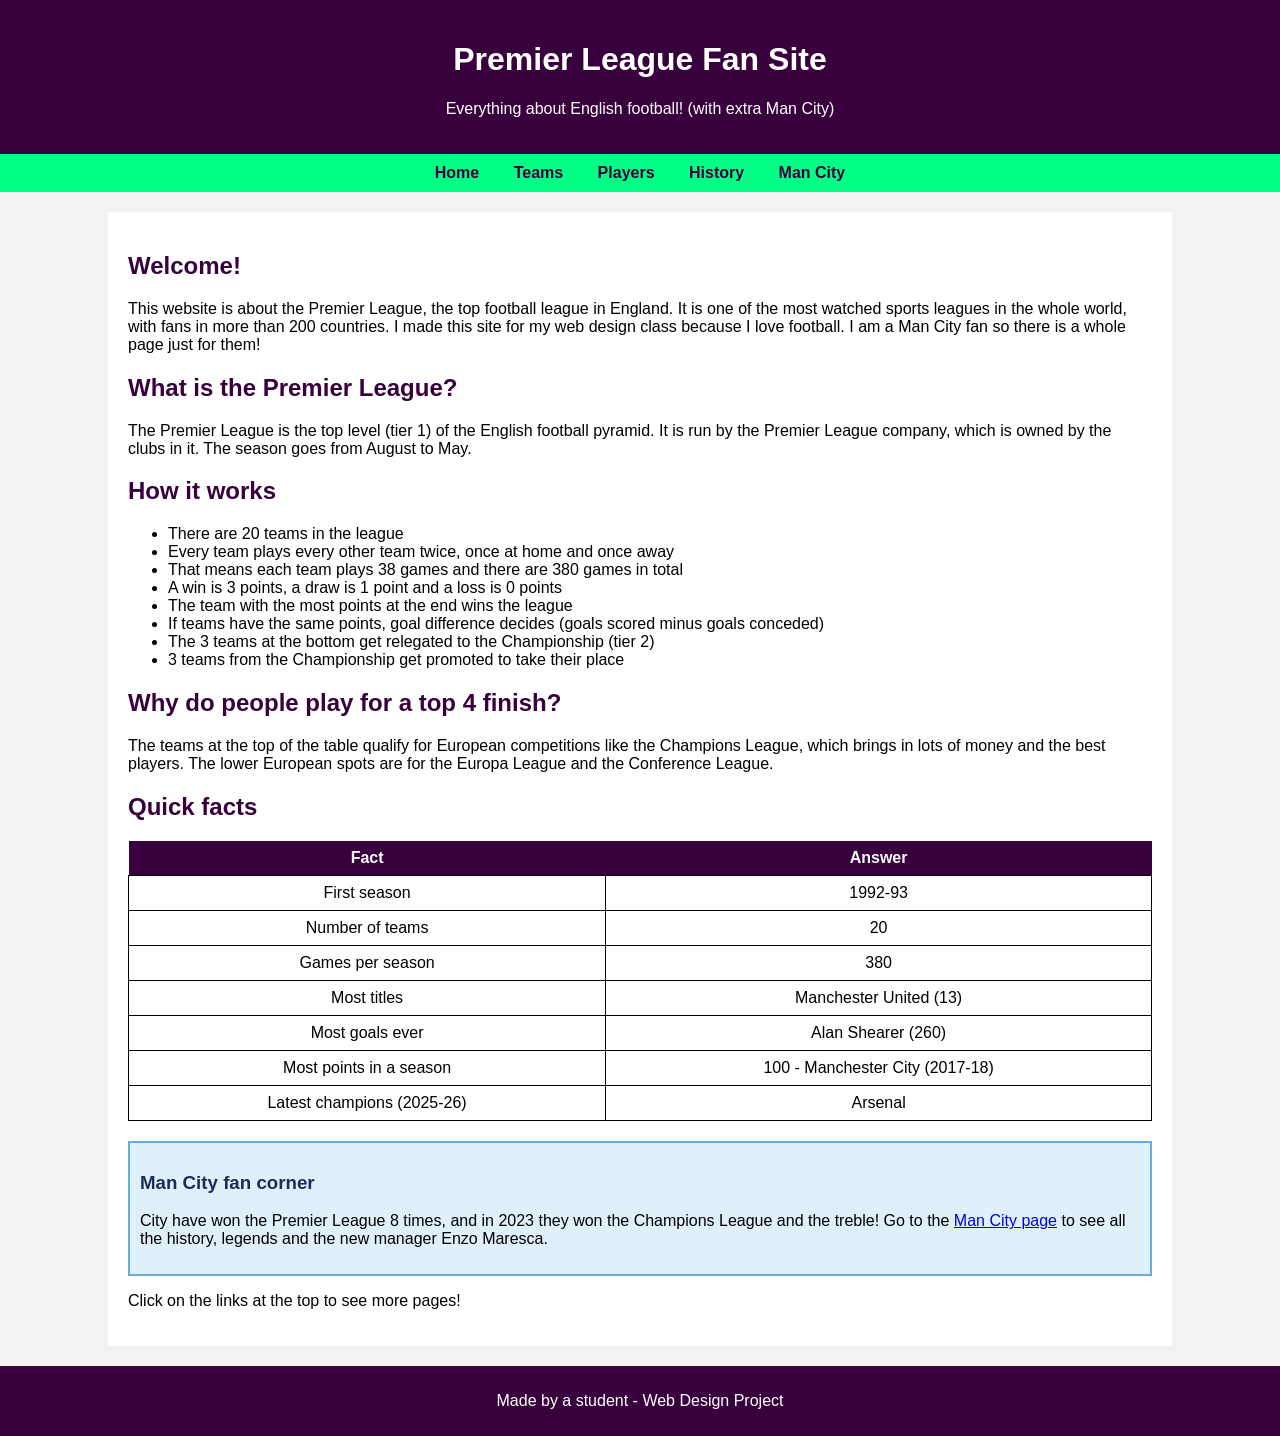
==== index.html @ b5da9156 "Add files via upload" ====
<!DOCTYPE html>
<html>
<head>
    <title>Premier League Fan Site - Home</title>
    <link rel="stylesheet" href="style.css">
</head>
<body>

    <header>
        <h1>Premier League Fan Site</h1>
        <p>Everything about English football! (with extra Man City)</p>
    </header>

    <nav>
        <a href="index.html">Home</a>
        <a href="teams.html">Teams</a>
        <a href="players.html">Players</a>
        <a href="history.html">History</a>
        <a href="mancity.html">Man City</a>
    </nav>

    <div class="content">
        <h2>Welcome!</h2>
        <p>
            This website is about the Premier League, the top football league in England.
            It is one of the most watched sports leagues in the whole world, with fans
            in more than 200 countries. I made this site for my web design class
            because I love football. I am a Man City fan so there is a whole page
            just for them!
        </p>

        <h2>What is the Premier League?</h2>
        <p>
            The Premier League is the top level (tier 1) of the English football pyramid.
            It is run by the Premier League company, which is owned by the clubs in it.
            The season goes from August to May.
        </p>

        <h2>How it works</h2>
        <ul>
            <li>There are 20 teams in the league</li>
            <li>Every team plays every other team twice, once at home and once away</li>
            <li>That means each team plays 38 games and there are 380 games in total</li>
            <li>A win is 3 points, a draw is 1 point and a loss is 0 points</li>
            <li>The team with the most points at the end wins the league</li>
            <li>If teams have the same points, goal difference decides (goals scored minus goals conceded)</li>
            <li>The 3 teams at the bottom get relegated to the Championship (tier 2)</li>
            <li>3 teams from the Championship get promoted to take their place</li>
        </ul>

        <h2>Why do people play for a top 4 finish?</h2>
        <p>
            The teams at the top of the table qualify for European competitions like the
            Champions League, which brings in lots of money and the best players.
            The lower European spots are for the Europa League and the Conference League.
        </p>

        <h2>Quick facts</h2>
        <table>
            <tr>
                <th>Fact</th>
                <th>Answer</th>
            </tr>
            <tr>
                <td>First season</td>
                <td>1992-93</td>
            </tr>
            <tr>
                <td>Number of teams</td>
                <td>20</td>
            </tr>
            <tr>
                <td>Games per season</td>
                <td>380</td>
            </tr>
            <tr>
                <td>Most titles</td>
                <td>Manchester United (13)</td>
            </tr>
            <tr>
                <td>Most goals ever</td>
                <td>Alan Shearer (260)</td>
            </tr>
            <tr>
                <td>Most points in a season</td>
                <td>100 - Manchester City (2017-18)</td>
            </tr>
            <tr>
                <td>Latest champions (2025-26)</td>
                <td>Arsenal</td>
            </tr>
        </table>

        <div class="citybox">
            <h3>Man City fan corner</h3>
            <p>
                City have won the Premier League 8 times, and in 2023 they won the Champions League
                and the treble! Go to the <a href="mancity.html">Man City page</a>
                to see all the history, legends and the new manager Enzo Maresca.
            </p>
        </div>

        <p>Click on the links at the top to see more pages!</p>
    </div>

    <footer>
        <p>Made by a student - Web Design Project</p>
    </footer>

</body>
</html>
---- style.css ----
/* my css file for the premier league website */
body {
    font-family: Arial, sans-serif;
    background-color: #f2f2f2;
    margin: 0;
}

header {
    background-color: #38003c;
    color: white;
    text-align: center;
    padding: 20px;
}

/* man city page uses sky blue instead of purple */
.city-header {
    background-color: #6CABDD;
    color: #1C2C5B;
}

nav {
    background-color: #00ff85;
    text-align: center;
    padding: 10px;
}

nav a {
    color: #38003c;
    font-weight: bold;
    text-decoration: none;
    margin: 0 15px;
}

nav a:hover {
    color: white;
}

.content {
    width: 80%;
    margin: 20px auto;
    background-color: white;
    padding: 20px;
}

h2 {
    color: #38003c;
}

h3 {
    color: #333333;
}

table {
    border-collapse: collapse;
    width: 100%;
    margin-bottom: 20px;
}

th {
    background-color: #38003c;
    color: white;
    padding: 8px;
}

td {
    border: 1px solid black;
    padding: 8px;
    text-align: center;
}

/* special box for man city stuff */
.citybox {
    background-color: #dff0fb;
    border: 2px solid #6CABDD;
    padding: 10px;
    margin: 15px 0;
}

.citybox h2, .citybox h3 {
    color: #1C2C5B;
}

.citytable th {
    background-color: #6CABDD;
    color: #1C2C5B;
}

footer {
    background-color: #38003c;
    color: white;
    text-align: center;
    padding: 10px;
    margin-top: 20px;
}
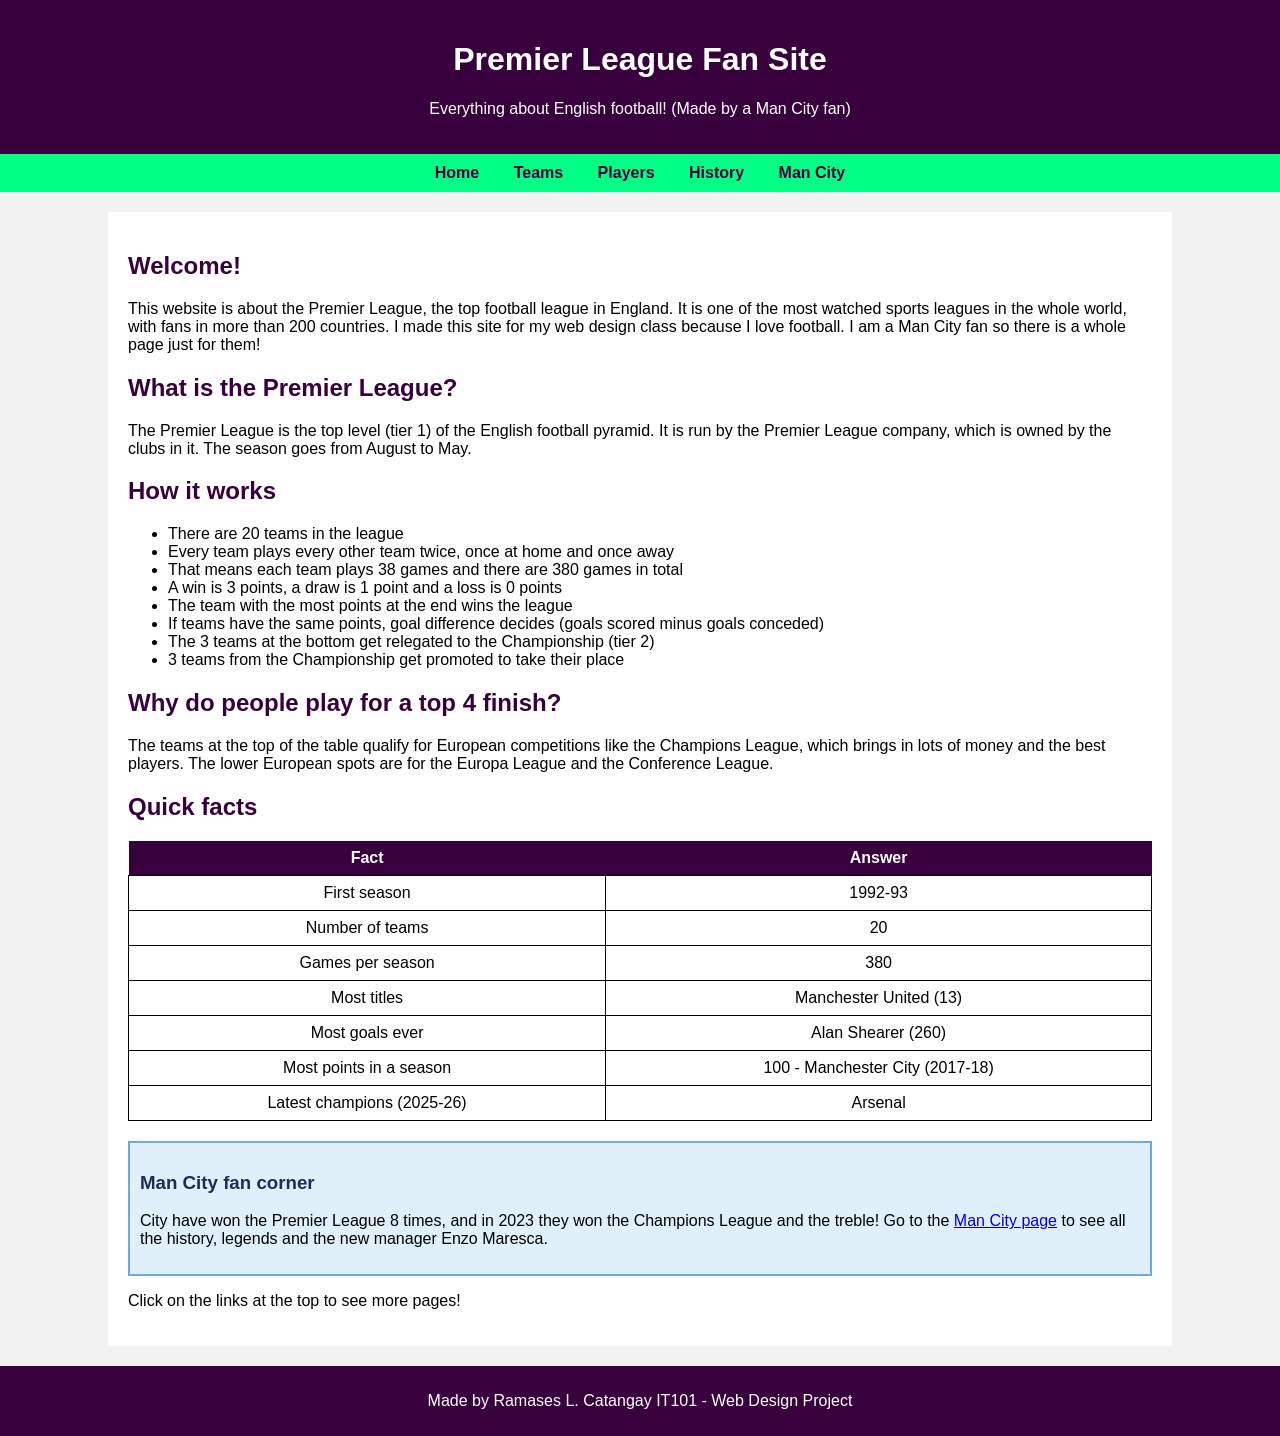
==== commit 531b53bc: "Update index.html" ====
--- a/index.html
+++ b/index.html
@@ -8,7 +8,7 @@
 
     <header>
         <h1>Premier League Fan Site</h1>
-        <p>Everything about English football! (with extra Man City)</p>
+        <p>Everything about English football! (Made by a Man City fan)</p>
     </header>
 
     <nav>
@@ -104,7 +104,7 @@
     </div>
 
     <footer>
-        <p>Made by a student - Web Design Project</p>
+        <p>Made by Ramases L. Catangay IT101 - Web Design Project</p>
     </footer>
 
 </body>
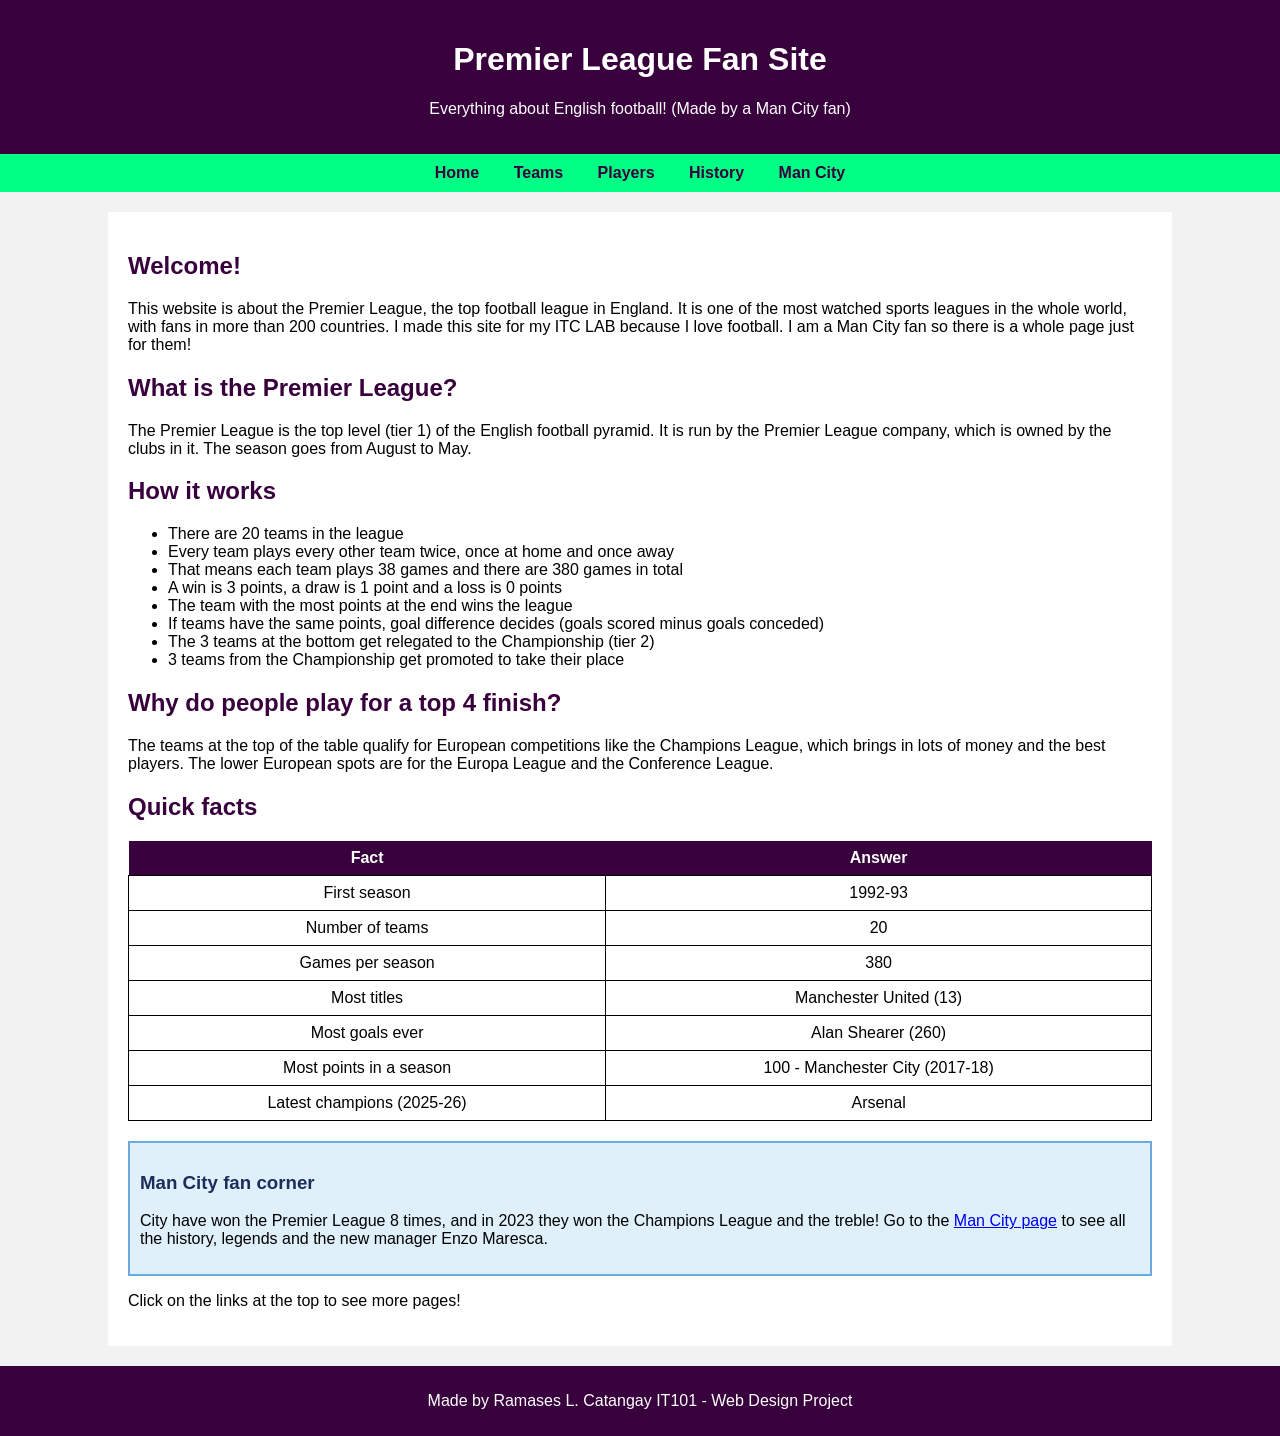
==== commit b19491da: "Revise website description for clarity Updated the description of the website's purpose and origin." ====
--- a/index.html
+++ b/index.html
@@ -24,9 +24,8 @@
         <p>
             This website is about the Premier League, the top football league in England.
             It is one of the most watched sports leagues in the whole world, with fans
-            in more than 200 countries. I made this site for my web design class
-            because I love football. I am a Man City fan so there is a whole page
-            just for them!
+            in more than 200 countries. I made this site for my ITC LAB because I love football. 
+            I am a Man City fan so there is a whole page just for them!
         </p>
 
         <h2>What is the Premier League?</h2>
--- a/style.css
+++ b/style.css
@@ -1,4 +1,3 @@
-/* my css file for the premier league website */
 body {
     font-family: Arial, sans-serif;
     background-color: #f2f2f2;
@@ -12,7 +11,6 @@
     padding: 20px;
 }
 
-/* man city page uses sky blue instead of purple */
 .city-header {
     background-color: #6CABDD;
     color: #1C2C5B;
@@ -68,7 +66,6 @@
     text-align: center;
 }
 
-/* special box for man city stuff */
 .citybox {
     background-color: #dff0fb;
     border: 2px solid #6CABDD;
